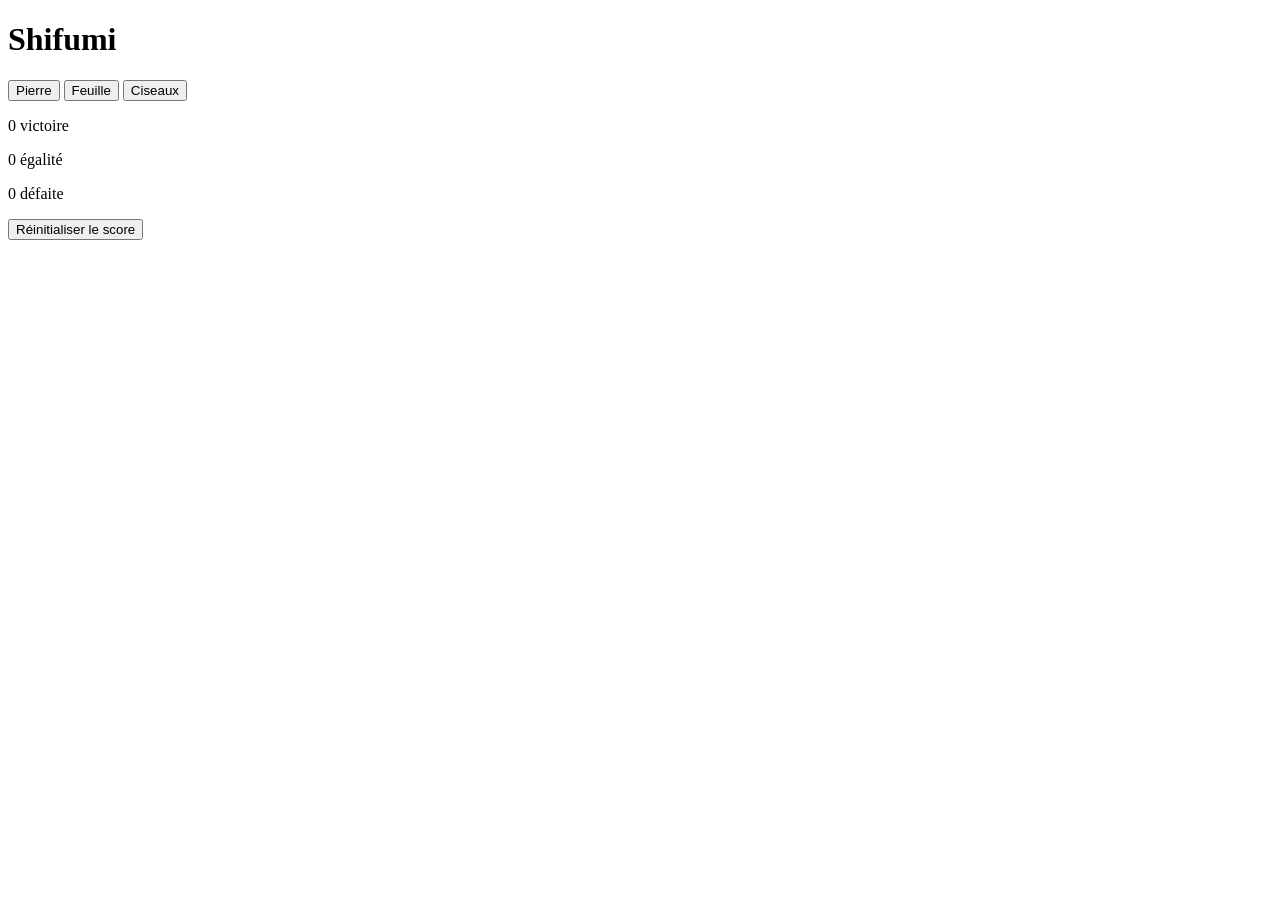
==== index.html @ dd6ed9a8 "Rename Shifumi/shifumi.html to index.html" ====
<!DOCTYPE html>
<html lang="fr">
<head>
    <meta charset="UTF-8" />
    <meta name="viewport" content="width=device-width, initial-scale=1.0" />
    <title>Shifumi</title>
    <link rel="stylesheet" href="shifumi.css" />
    <script defer src="shifumi.js"></script>
</head>

<body>
    <header>
        <h1>Shifumi</h1>
    </header>
    <main>
        <button class="choix" aria-label="Choisir Pierre" type="button">Pierre</button>
        <button class="choix" aria-label="Choisir Feuille" type="button">Feuille</button>
        <button class="choix" aria-label="Choisir Ciseaux" type="button">Ciseaux</button>
    </main>
    <section id="resultat" aria-live="polite"></section>
    <section id="score">
        <p id="gagner">0 victoire</p>
        <p id="egaliter">0 égalité</p>
        <p id="perdre">0 défaite</p>
        <button id="reessayer" aria-label="Réinitialiser le score" type="button">Réinitialiser le score</button>
    </section>
</body>
</html>
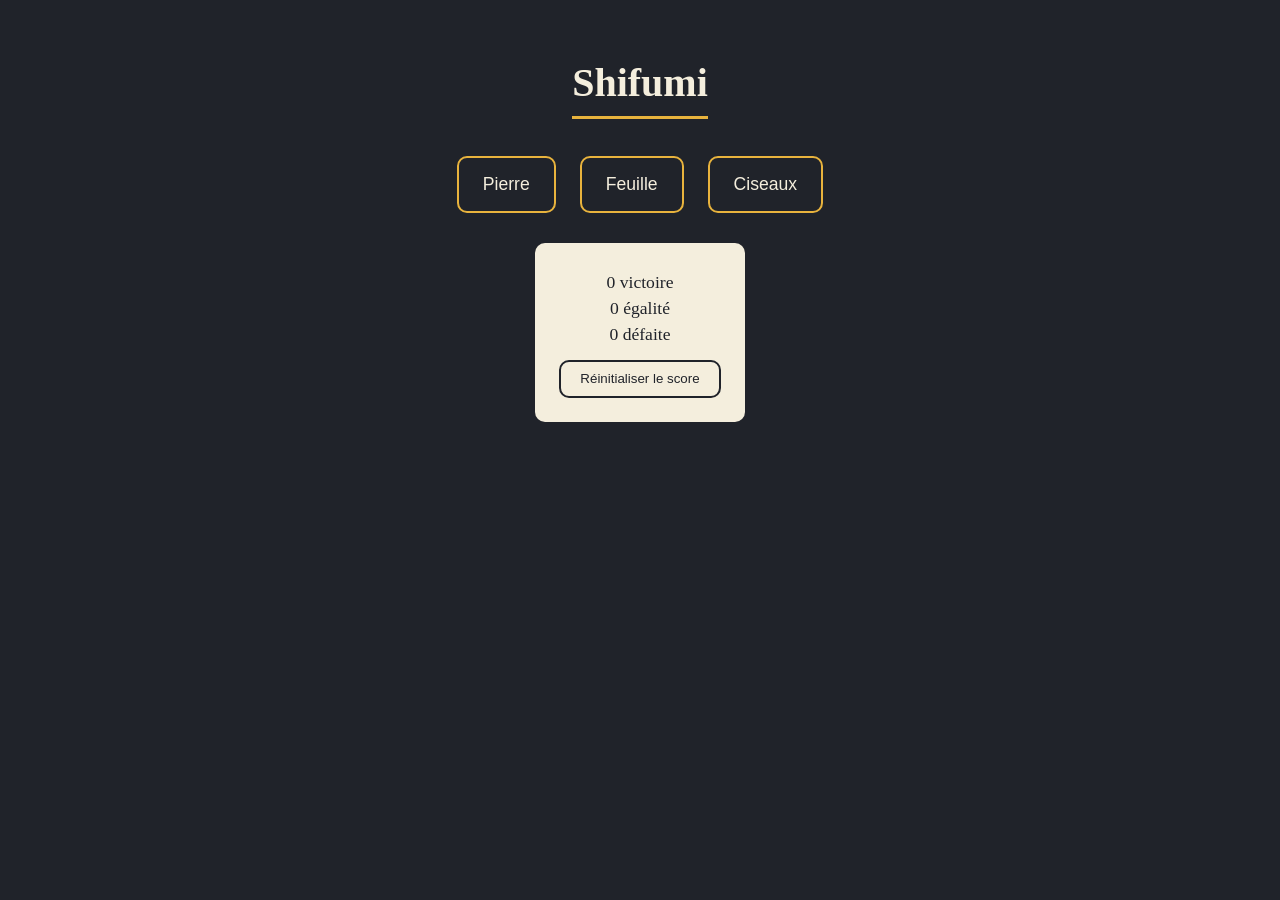
==== commit 07893f1a: "Update index.html" ====
--- a/index.html
+++ b/index.html
@@ -4,8 +4,8 @@
     <meta charset="UTF-8" />
     <meta name="viewport" content="width=device-width, initial-scale=1.0" />
     <title>Shifumi</title>
-    <link rel="stylesheet" href="shifumi.css" />
-    <script defer src="shifumi.js"></script>
+    <link rel="stylesheet" href="Shifumi/shifumi.css" />
+    <script defer src="Shifumi/shifumi.js"></script>
 </head>
 
 <body>
--- a/Shifumi/shifumi.css
+++ b/Shifumi/shifumi.css
@@ -0,0 +1,68 @@
+body {
+  margin: 0;
+  background-color: #20232A;
+  color: #F4EEDD;
+  font-family: Georgia, serif;
+  text-align: center;
+  padding: 2rem;
+}
+
+header h1 {
+  font-size: 2.5rem;
+  border-bottom: 3px solid #E8B33D;
+  padding-bottom: 10px;
+  display: inline-block;
+}
+
+.choix {
+  font-size: 1.1rem;
+  padding: 1rem 1.5rem;
+  margin: 10px;
+  border: 2px solid #E8B33D;
+  border-radius: 10px;
+  background-color: #20232A;
+  color: #F4EEDD;
+  cursor: pointer;
+}
+
+.choix:hover {
+  background-color: #E8B33D;
+  color: #20232A;
+}
+
+.choix:focus-visible {
+  outline: 3px solid #F4EEDD;
+}
+
+#resultat {
+  font-size: 1.3rem;
+  margin: 20px 0;
+}
+
+#score {
+  background-color: #F4EEDD;
+  color: #20232A;
+  border-radius: 10px;
+  padding: 1.5rem;
+  display: inline-block;
+}
+
+#score p {
+  margin: 5px 0;
+  font-size: 1.1rem;
+}
+
+#reessayer {
+  margin-top: 10px;
+  padding: 0.6rem 1.2rem;
+  border: 2px solid #20232A;
+  border-radius: 10px;
+  background-color: transparent;
+  color: #20232A;
+  cursor: pointer;
+}
+
+#reessayer:hover {
+  background-color: #20232A;
+  color: #F4EEDD;
+}
